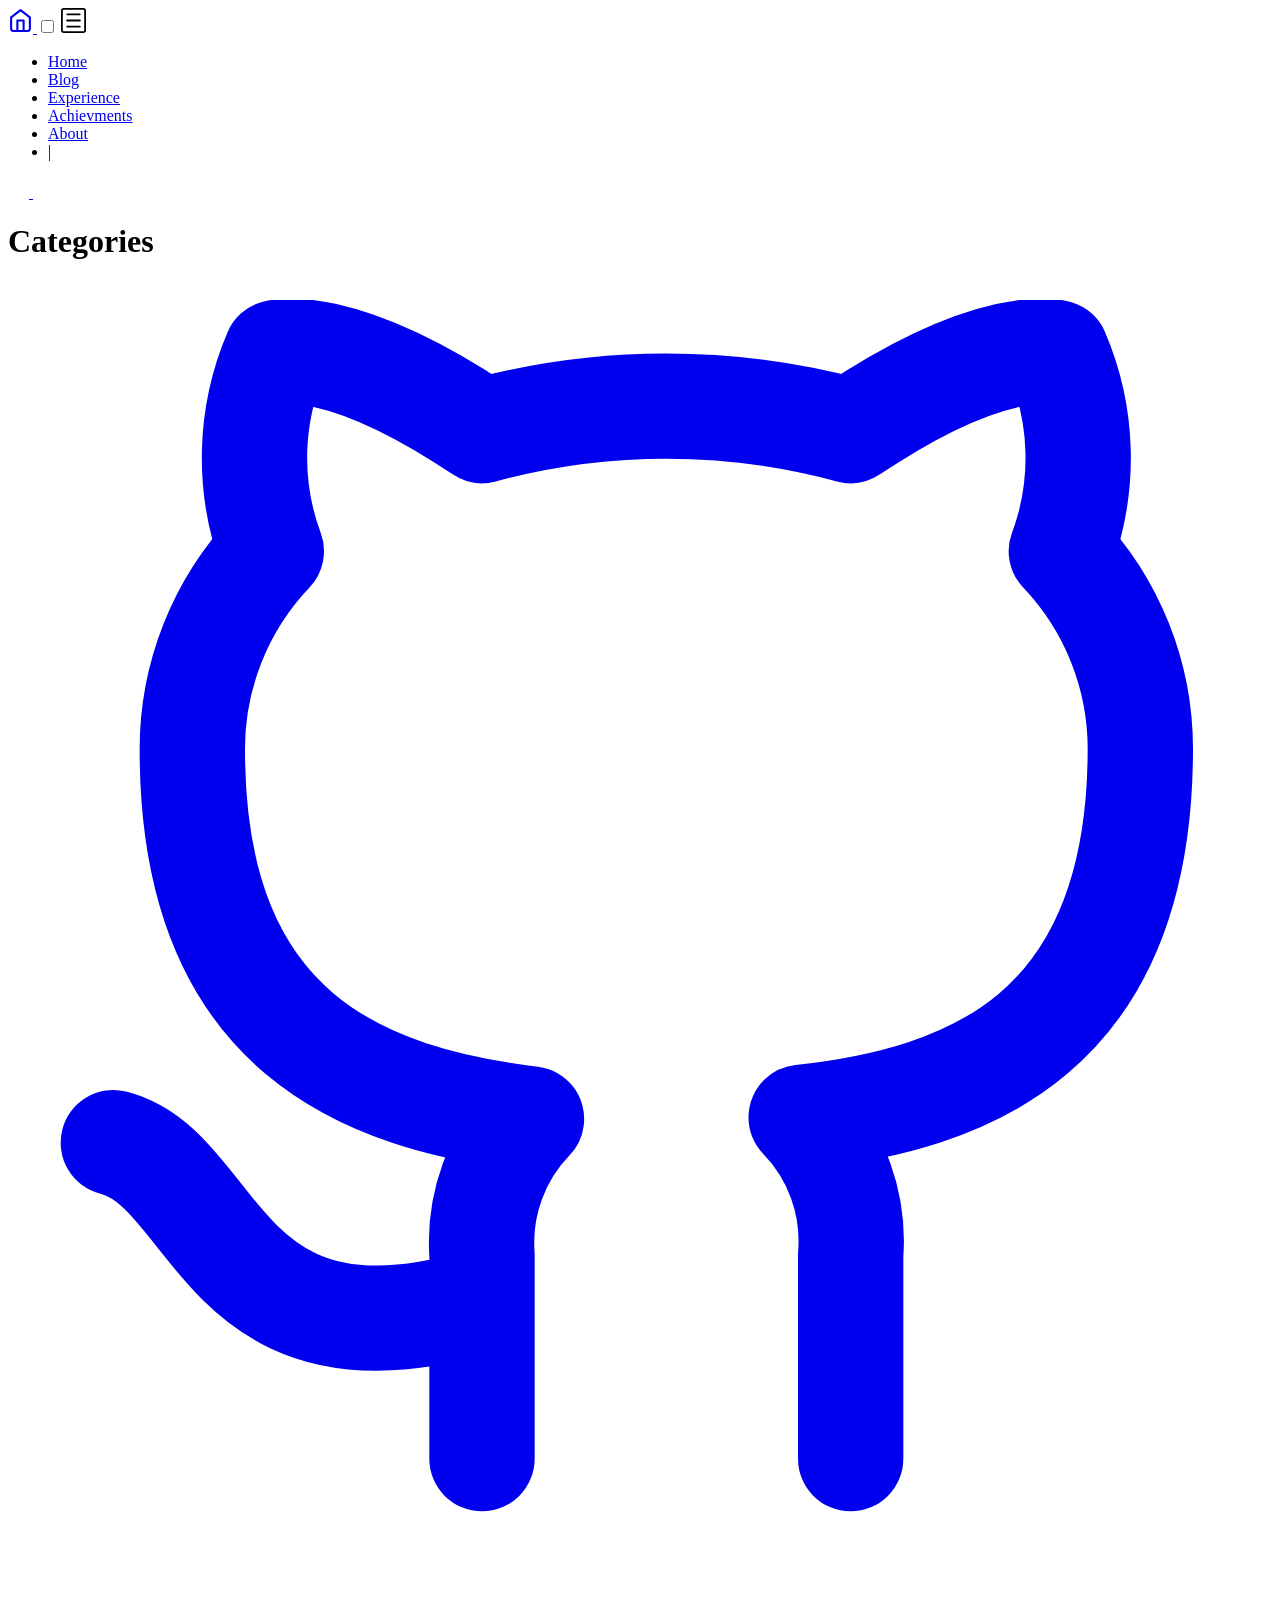
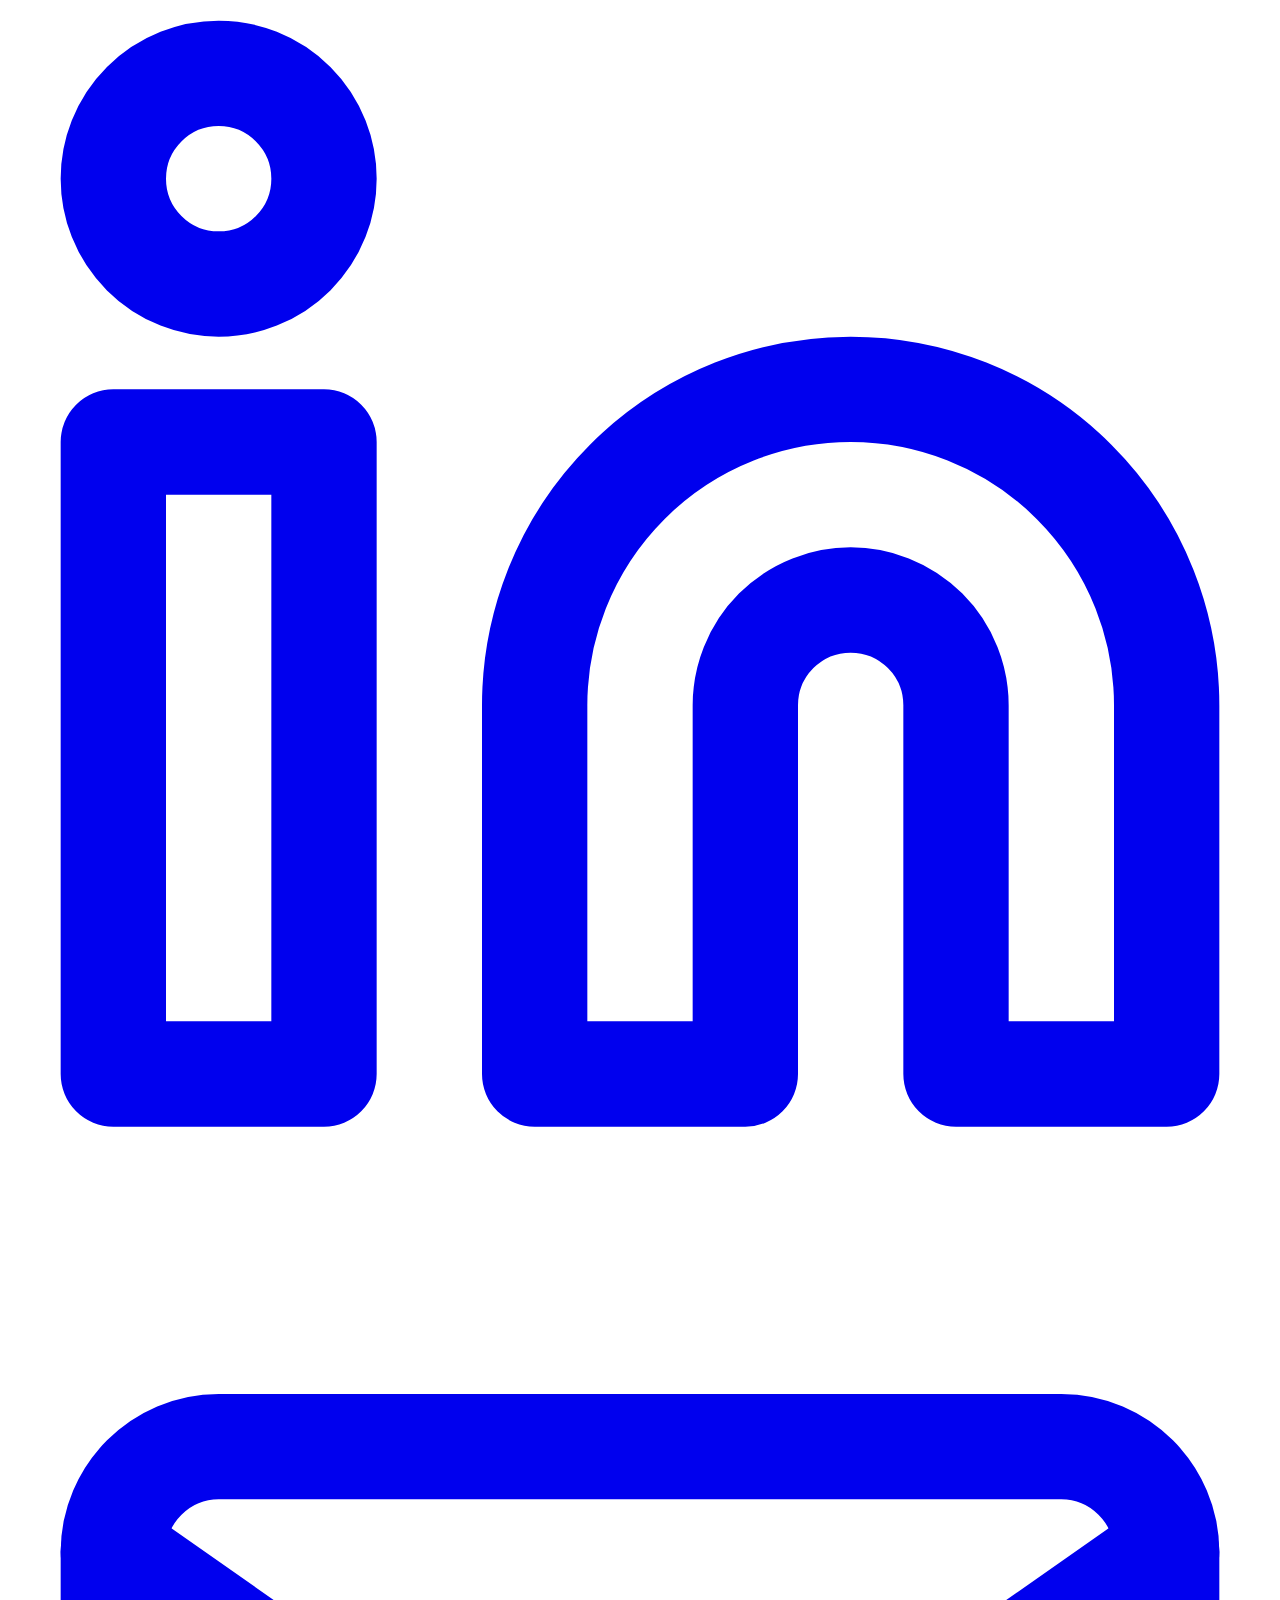
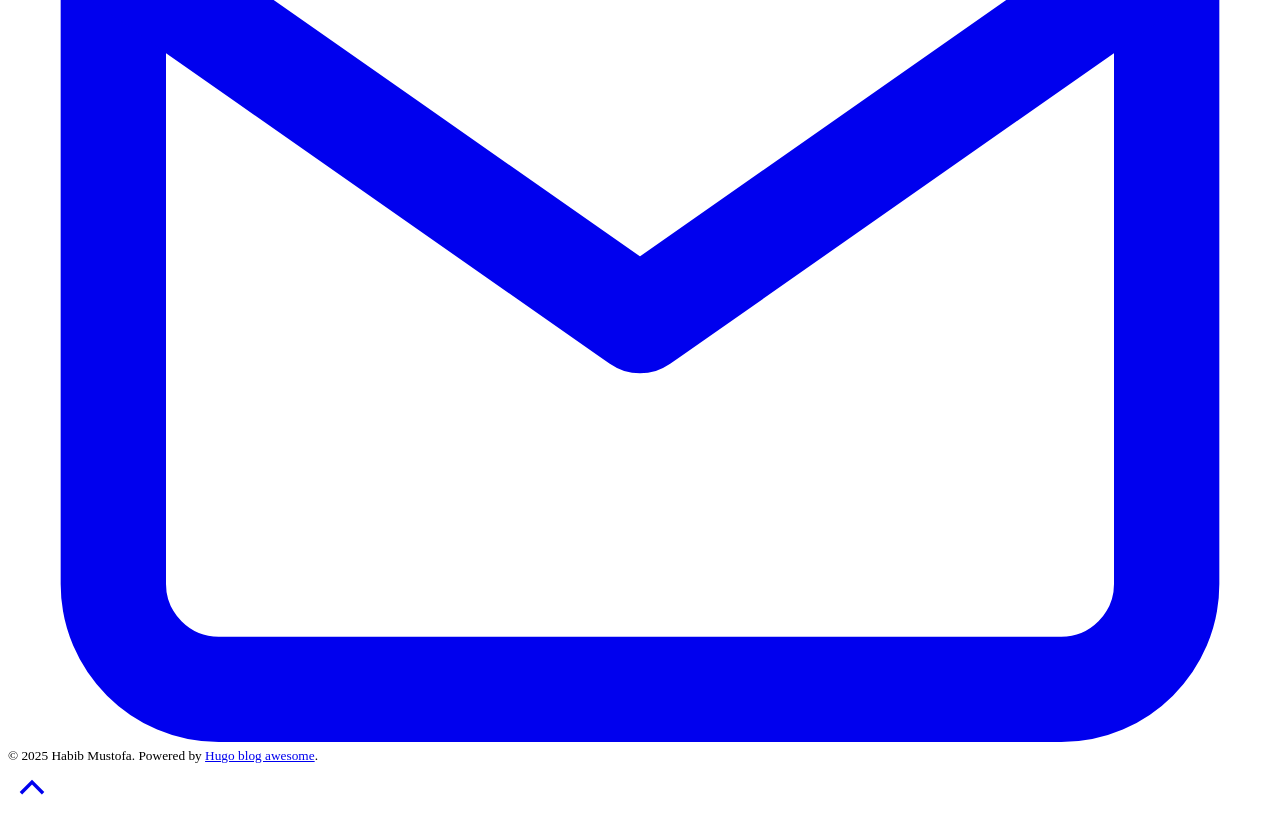
==== public/categories/index.html @ a9f3fc24 "push ke github" ====
<!DOCTYPE html>
<html lang="en-gb"><head><script src="/livereload.js?mindelay=10&amp;v=2&amp;port=1313&amp;path=livereload" data-no-instant defer></script><meta charset="utf-8">
<meta http-equiv="content-type" content="text/html">
<meta name="viewport" content="width=device-width, initial-scale=1.0">

<title itemprop="name">Categories | Habib Mustofa</title>
<meta property="og:title" content="Categories | Habib Mustofa" />
<meta name="twitter:title" content="Categories | Habib Mustofa" />
<meta itemprop="name" content="Categories | Habib Mustofa" />
<meta name="application-name" content="Categories | Habib Mustofa" />
<meta property="og:site_name" content="Habib Mustofa" />

<meta name="description" content="Cloud and DevOps Enthusiast">
<meta itemprop="description" content="Cloud and DevOps Enthusiast" />
<meta property="og:description" content="Cloud and DevOps Enthusiast" />
<meta name="twitter:description" content="Cloud and DevOps Enthusiast" />

<meta property="og:locale" content="en-gb" />
<meta name="language" content="en-gb" />

  <link rel="alternate" hreflang="en-gb" href="http://localhost:1313/categories/" title="English" />






<meta name="generator" content="Hugo 0.141.0">

    
    <meta property="og:url" content="http://localhost:1313/categories/">
  <meta property="og:site_name" content="Habib Mustofa">
  <meta property="og:title" content="Categories">
  <meta property="og:description" content="Cloud and DevOps Enthusiast">
  <meta property="og:locale" content="en_gb">
  <meta property="og:type" content="website">


    
    
  <meta name="twitter:card" content="summary">
  <meta name="twitter:title" content="Categories">
  <meta name="twitter:description" content="Cloud and DevOps Enthusiast">


    

    <link rel="canonical" href="http://localhost:1313/categories/">
    <link href="/categories/index.xml" rel="alternate" type="application/rss+xml" title="Habib Mustofa">
    <link href="/categories/index.xml" rel="feed" type="application/rss+xml" title="Habib Mustofa">
    <link href="/style.min.2d921c18cf1ec555ffc03d59a8adc211c402c68c930c27d6a0c306ab175a8d09.css" rel="stylesheet">
    <link href="/code-highlight.min.706d31975fec544a864cb7f0d847a73ea55ca1df91bf495fd12a177138d807cf.css" rel="stylesheet">

    
    <link rel="apple-touch-icon" sizes="180x180" href="/icons/apple-touch-icon.png">
    <link rel="icon" type="image/png" sizes="32x32" href="/icons/favicon-32x32.png">
    <link rel="icon" type="image/png" sizes="16x16" href="/icons/favicon-16x16.png">
    <link rel="mask-icon" href="/icons/safari-pinned-tab.svg">
    <link rel="shortcut icon" href="/favicon.ico">




<link rel="manifest" href="http://localhost:1313/site.webmanifest">

<meta name="msapplication-config" content="/browserconfig.xml">
<meta name="msapplication-TileColor" content="#2d89ef">
<meta name="theme-color" content="#434648">

    
    <link rel="icon" type="image/svg+xml" href="/icons/favicon.svg">

    
    
</head>
<body data-theme = "dark" class="notransition">

<script src="/js/theme.js"></script>

<div class="navbar" role="navigation">
    <nav class="menu" aria-label="Main Navigation">
        <a href="http://localhost:1313/" class="logo">
            <svg xmlns="http://www.w3.org/2000/svg" width="25" height="25" 
viewBox="0 0 24 24" fill="none" stroke="currentColor" stroke-width="2" stroke-linecap="round" 
stroke-linejoin="round" class="feather feather-home">
<title>Home</title>
<path d="M3 9l9-7 9 7v11a2 2 0 0 1-2 2H5a2 2 0 0 1-2-2z"></path>
<polyline points="9 22 9 12 15 12 15 22"></polyline>
</svg>
        </a>
        <input type="checkbox" id="menu-trigger" class="menu-trigger" />
        <label for="menu-trigger">
            <span class="menu-icon">
                <svg xmlns="http://www.w3.org/2000/svg" width="25" height="25" stroke="currentColor" fill="none" viewBox="0 0 14 14"><title>Menu</title><path stroke-linecap="round" stroke-linejoin="round" d="M10.595 7L3.40726 7"></path><path stroke-linecap="round" stroke-linejoin="round" d="M10.5096 3.51488L3.49301 3.51488"></path><path stroke-linecap="round" stroke-linejoin="round" d="M10.5096 10.4851H3.49301"></path><path stroke-linecap="round" stroke-linejoin="round" d="M0.5 12.5V1.5C0.5 0.947715 0.947715 0.5 1.5 0.5H12.5C13.0523 0.5 13.5 0.947715 13.5 1.5V12.5C13.5 13.0523 13.0523 13.5 12.5 13.5H1.5C0.947715 13.5 0.5 13.0523 0.5 12.5Z"></path></svg>
            </span>
        </label>

        <div class="trigger">
            <ul class="trigger-container">
                
                
                <li>
                    <a class="menu-link " href="/">
                        Home
                    </a>
                    
                </li>
                
                <li>
                    <a class="menu-link " href="/blog/">
                        Blog
                    </a>
                    
                </li>
                
                <li>
                    <a class="menu-link " href="/experience/">
                        Experience
                    </a>
                    
                </li>
                
                <li>
                    <a class="menu-link " href="/achievments/">
                        Achievments
                    </a>
                    
                </li>
                
                <li>
                    <a class="menu-link " href="/pages/about/">
                        About
                    </a>
                    
                </li>
                
                <li class="menu-separator">
                    <span>|</span>
                </li>
                
                
            </ul>
            <a id="mode" href="#">
                <svg xmlns="http://www.w3.org/2000/svg" class="mode-sunny" width="21" height="21" viewBox="0 0 14 14" stroke-width="1">
<title>LIGHT</title><g><circle cx="7" cy="7" r="2.5" fill="none" stroke-linecap="round" stroke-linejoin="round"></circle><line x1="7" y1="0.5" x2="7" y2="2.5" fill="none" stroke-linecap="round" stroke-linejoin="round"></line><line x1="2.4" y1="2.4" x2="3.82" y2="3.82" fill="none" stroke-linecap="round" stroke-linejoin="round"></line><line x1="0.5" y1="7" x2="2.5" y2="7" fill="none" stroke-linecap="round" stroke-linejoin="round"></line><line x1="2.4" y1="11.6" x2="3.82" y2="10.18" fill="none" stroke-linecap="round" stroke-linejoin="round"></line><line x1="7" y1="13.5" x2="7" y2="11.5" fill="none" stroke-linecap="round" stroke-linejoin="round"></line><line x1="11.6" y1="11.6" x2="10.18" y2="10.18" fill="none" stroke-linecap="round" stroke-linejoin="round"></line><line x1="13.5" y1="7" x2="11.5" y2="7" fill="none" stroke-linecap="round" stroke-linejoin="round"></line><line x1="11.6" y1="2.4" x2="10.18" y2="3.82" fill="none" stroke-linecap="round" stroke-linejoin="round"></line></g></svg>
                <svg xmlns="http://www.w3.org/2000/svg" class="mode-moon" width="21" height="21" viewBox="0 0 14 14" stroke-width="1">
<title>DARK</title><g><circle cx="7" cy="7" r="2.5" fill="none" stroke-linecap="round" stroke-linejoin="round"></circle><line x1="7" y1="0.5" x2="7" y2="2.5" fill="none" stroke-linecap="round" stroke-linejoin="round"></line><line x1="2.4" y1="2.4" x2="3.82" y2="3.82" fill="none" stroke-linecap="round" stroke-linejoin="round"></line><line x1="0.5" y1="7" x2="2.5" y2="7" fill="none" stroke-linecap="round" stroke-linejoin="round"></line><line x1="2.4" y1="11.6" x2="3.82" y2="10.18" fill="none" stroke-linecap="round" stroke-linejoin="round"></line><line x1="7" y1="13.5" x2="7" y2="11.5" fill="none" stroke-linecap="round" stroke-linejoin="round"></line><line x1="11.6" y1="11.6" x2="10.18" y2="10.18" fill="none" stroke-linecap="round" stroke-linejoin="round"></line><line x1="13.5" y1="7" x2="11.5" y2="7" fill="none" stroke-linecap="round" stroke-linejoin="round"></line><line x1="11.6" y1="2.4" x2="10.18" y2="3.82" fill="none" stroke-linecap="round" stroke-linejoin="round"></line></g></svg>
            </a>
        </div>
    </nav>
</div>
<div class="wrapper list-page">
    <header class="header">
        <h1 class="header-title center">Categories</h1>
    </header>
    <main class="page-content" aria-label="Content">
         

    </main>
</div><footer class="footer">
    <span class="footer_item"> </span>
    &nbsp;

    <div class="footer_social-icons">
<a href="https://github.com/hamuzz-att/" target="_blank" rel="noopener noreferrer me"
    title="Github">
    <svg xmlns="http://www.w3.org/2000/svg" viewBox="0 0 24 24" fill="none" stroke="currentColor" stroke-width="2"
    stroke-linecap="round" stroke-linejoin="round">
    <path
        d="M9 19c-5 1.5-5-2.5-7-3m14 6v-3.87a3.37 3.37 0 0 0-.94-2.61c3.14-.35 6.44-1.54 6.44-7A5.44 5.44 0 0 0 20 4.77 5.07 5.07 0 0 0 19.91 1S18.73.65 16 2.48a13.38 13.38 0 0 0-7 0C6.27.65 5.09 1 5.09 1A5.07 5.07 0 0 0 5 4.77a5.44 5.44 0 0 0-1.5 3.78c0 5.42 3.3 6.61 6.44 7A3.37 3.37 0 0 0 9 18.13V22">
    </path>
</svg>
</a>
<a href="https://www.linkedin.com/in/habibmustofa-attamimi/" target="_blank" rel="noopener noreferrer me"
    title="Linkedin">
    <svg xmlns="http://www.w3.org/2000/svg" viewBox="0 0 24 24" fill="none" stroke="currentColor" stroke-width="2"
    stroke-linecap="round" stroke-linejoin="round">
    <path d="M16 8a6 6 0 0 1 6 6v7h-4v-7a2 2 0 0 0-2-2 2 2 0 0 0-2 2v7h-4v-7a6 6 0 0 1 6-6z"></path>
    <rect x="2" y="9" width="4" height="12"></rect>
    <circle cx="4" cy="4" r="2"></circle>
</svg>
</a>
<a href="mailto:%20habibmustofa962@gmail.com" target="_blank" rel="noopener noreferrer me"
    title="Email">
    <svg xmlns="http://www.w3.org/2000/svg" viewBox="0 0 24 21" fill="none" stroke="currentColor" stroke-width="2"
    stroke-linecap="round" stroke-linejoin="round">
    <path d="M4 4h16c1.1 0 2 .9 2 2v12c0 1.1-.9 2-2 2H4c-1.1 0-2-.9-2-2V6c0-1.1.9-2 2-2z"></path>
    <polyline points="22,6 12,13 2,6"></polyline>
</svg>
</a>
</div>
    <small class="footer_copyright">
        © 2025 Habib Mustofa.
        Powered by <a href="https://github.com/hugo-sid/hugo-blog-awesome" target="_blank" rel="noopener">Hugo blog awesome</a>.
    </small>
</footer><a href="#" title="Go to top" id="totop">
    <svg xmlns="http://www.w3.org/2000/svg" width="48" height="48" fill="currentColor" stroke="currentColor" viewBox="0 96 960 960">
    <path d="M283 704.739 234.261 656 480 410.261 725.739 656 677 704.739l-197-197-197 197Z"/>
</svg>

</a>


    




    
    
        
    

    
    
        
    



    
    <script async src="http://localhost:1313/js/main.js" ></script>

    

</body>
</html>
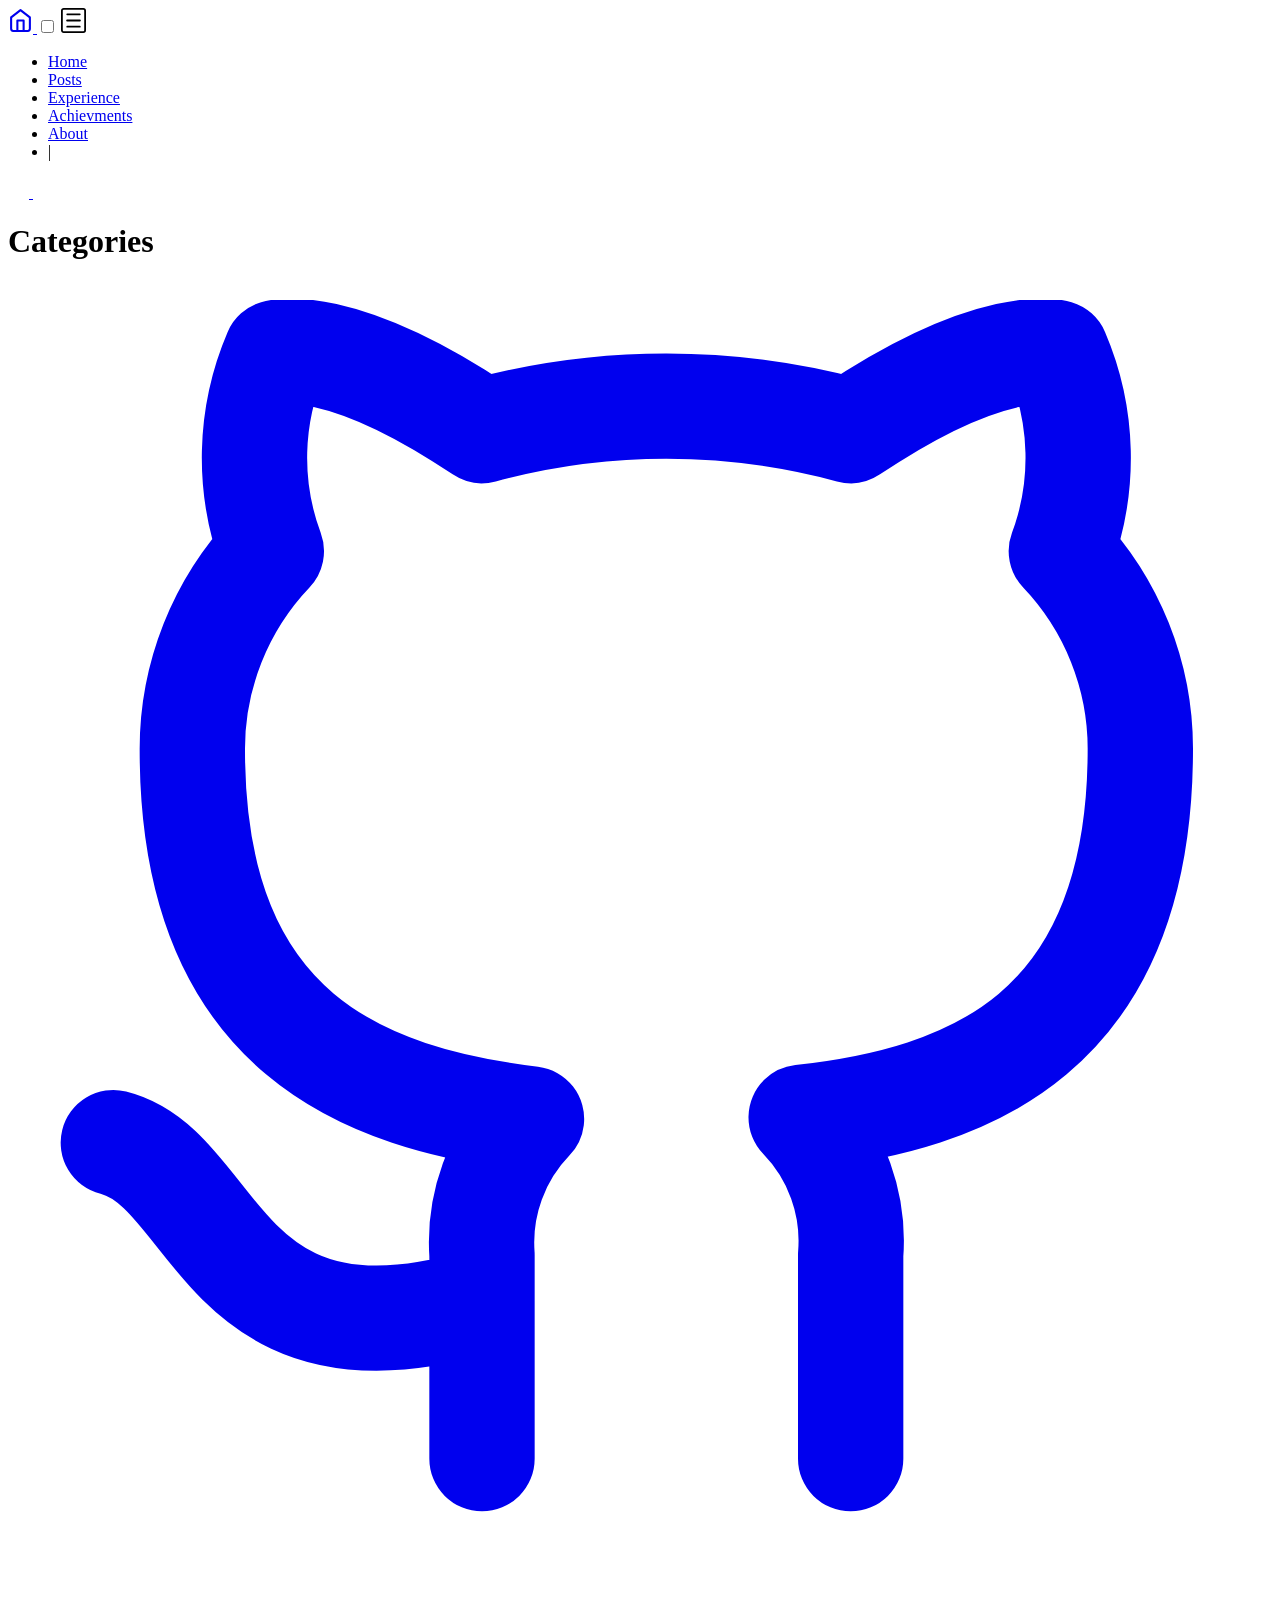
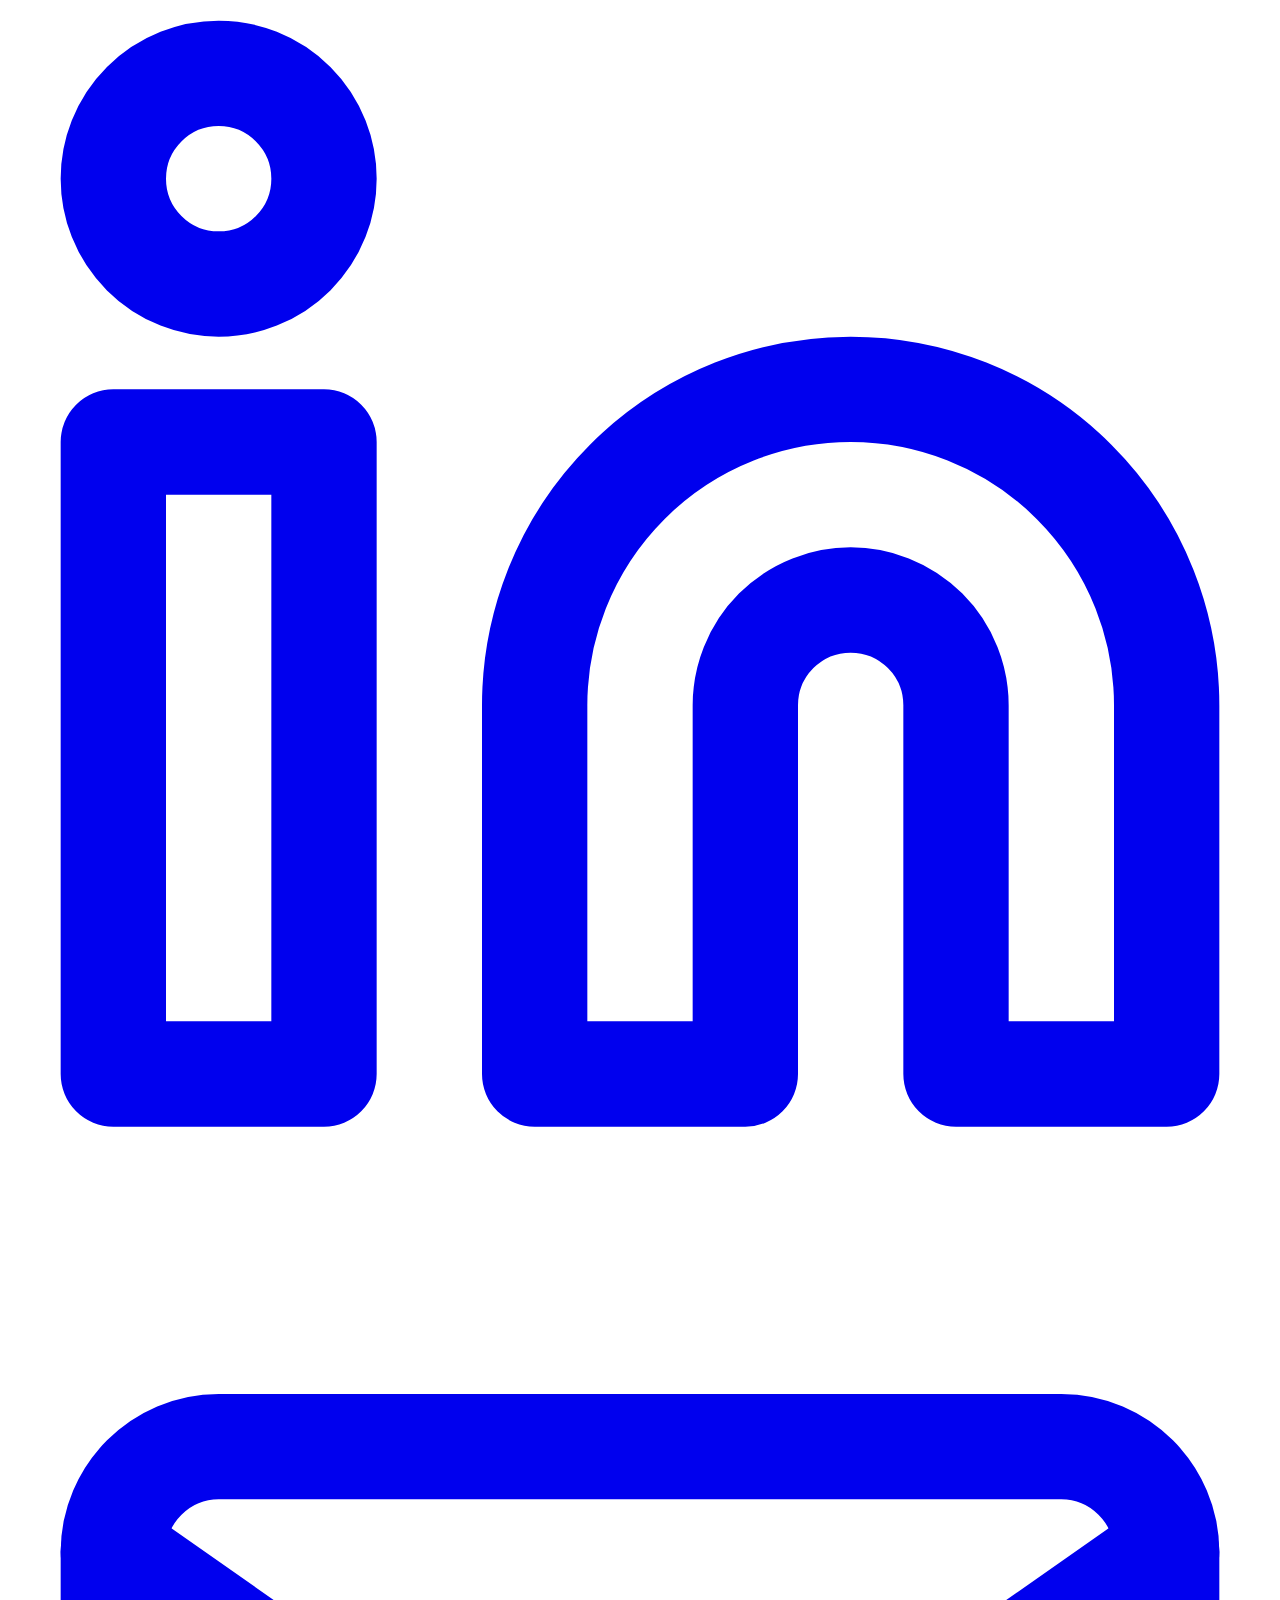
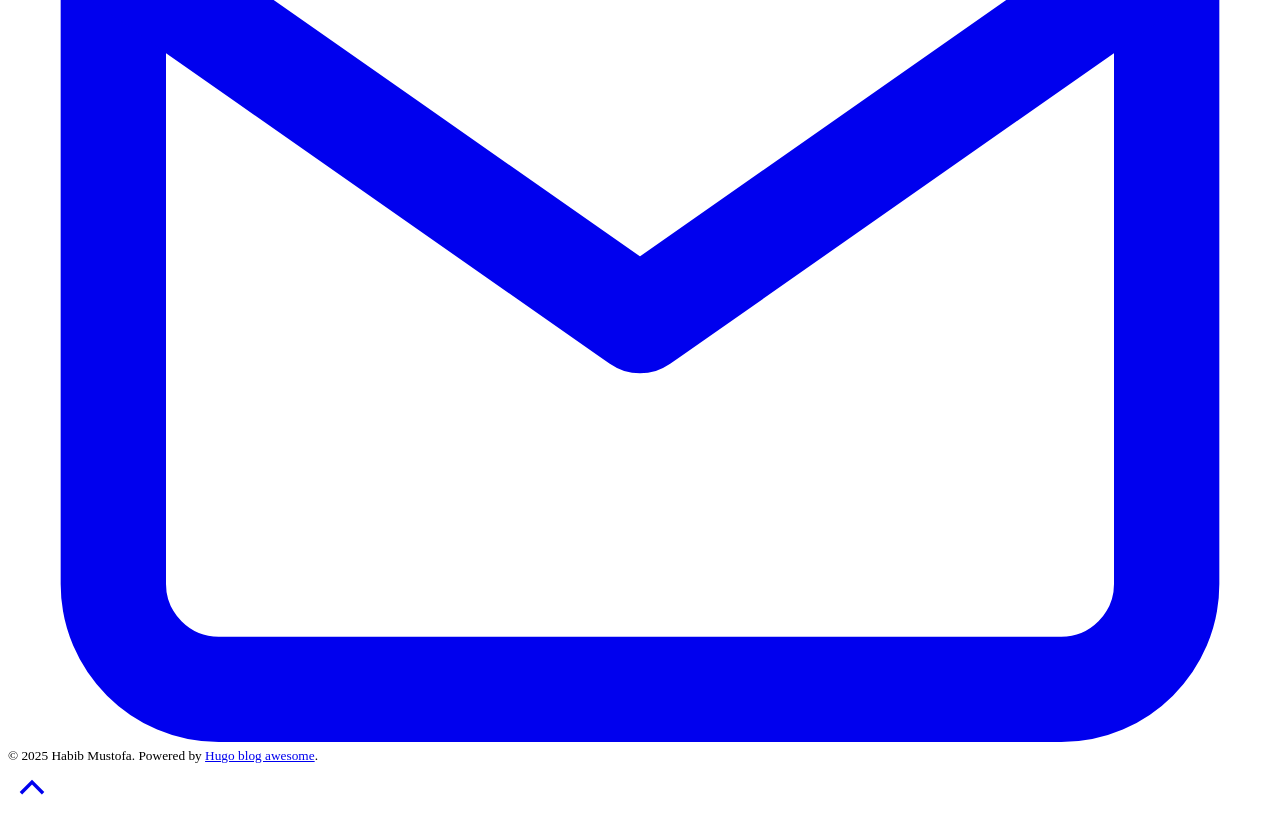
==== commit 03dcda40: "Finishing Profile" ====
--- a/public/categories/index.html
+++ b/public/categories/index.html
@@ -107,21 +107,21 @@
                 </li>
                 
                 <li>
-                    <a class="menu-link " href="/blog/">
-                        Blog
-                    </a>
-                    
-                </li>
-                
-                <li>
-                    <a class="menu-link " href="/experience/">
+                    <a class="menu-link " href="/posts/">
+                        Posts
+                    </a>
+                    
+                </li>
+                
+                <li>
+                    <a class="menu-link " href="/pages/experience/">
                         Experience
                     </a>
                     
                 </li>
                 
                 <li>
-                    <a class="menu-link " href="/achievments/">
+                    <a class="menu-link " href="/pages/achievments/">
                         Achievments
                     </a>
                     
